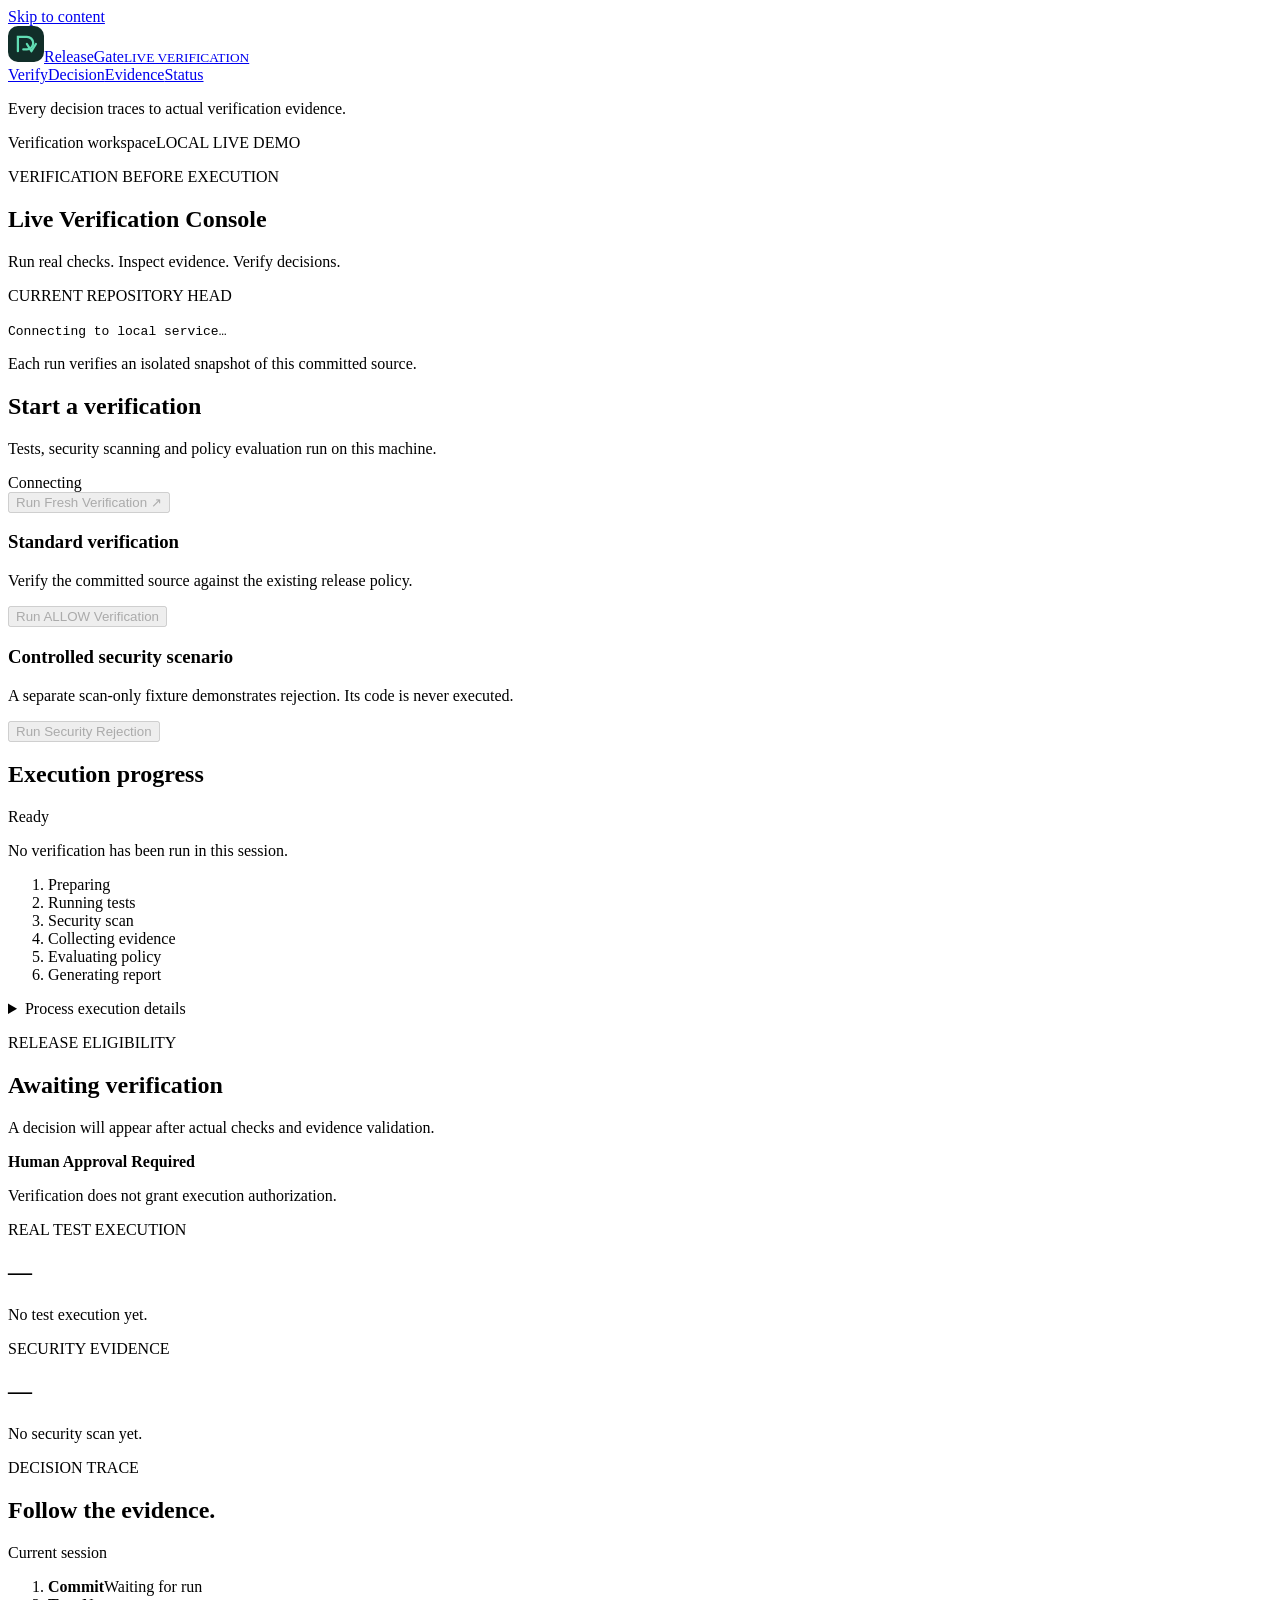
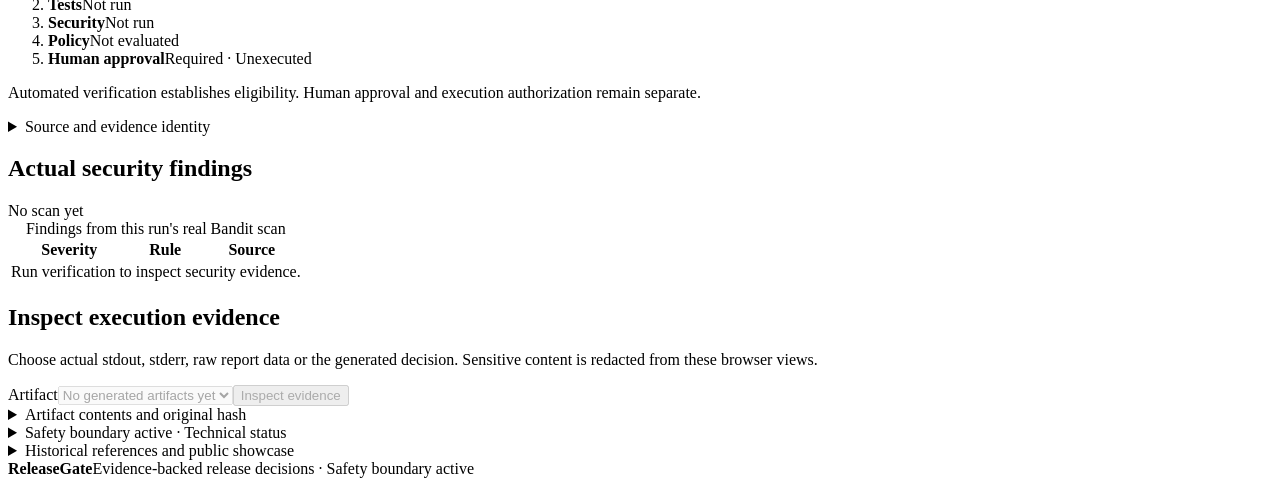
==== src/releasegate/live_assets/index.html @ 69e9468f "Add loopback live verification console with fresh evidence and guarded scenarios" ====
<!doctype html>
<html lang="en">
<head>
  <meta charset="utf-8">
  <meta name="viewport" content="width=device-width,initial-scale=1">
  <title>ReleaseGate — Live Verification Console</title>
  <link rel="icon" href="/assets/mark.svg" type="image/svg+xml">
  <link rel="stylesheet" href="/assets/base.css">
  <link rel="stylesheet" href="/assets/live.css">
  <script src="/assets/live.js" defer></script>
</head>
<body class="live-app">
<a class="skip-link" href="#live-main">Skip to content</a>
<aside class="live-sidebar">
  <a class="live-brand" href="#verification"><img src="/assets/mark.svg" width="36" height="36" alt=""><span>ReleaseGate<small>LIVE VERIFICATION</small></span></a>
  <nav aria-label="Console navigation">
    <a href="#verification">Verify</a><a href="#decision">Decision</a><a href="#evidence">Evidence</a><a href="#technical-status">Status</a>
  </nav>
  <p class="sidebar-note">Every decision traces to actual verification evidence.</p>
</aside>
<div class="live-frame">
  <header class="live-topbar"><span>Verification workspace</span><span class="live-environment">LOCAL LIVE DEMO</span></header>
  <main id="live-main" tabindex="-1">
    <section class="live-hero" id="verification" aria-labelledby="console-title">
      <div><p class="eyebrow">VERIFICATION BEFORE EXECUTION</p><h1 id="console-title">Live Verification Console</h1><p class="live-subtitle">Run real checks. Inspect evidence. Verify decisions.</p></div>
      <div class="live-repository"><p class="label">CURRENT REPOSITORY HEAD</p><code id="repository-sha">Connecting to local service…</code><p>Each run verifies an isolated snapshot of this committed source.</p></div>
    </section>
    <section class="panel live-controls" aria-labelledby="verification-title">
      <div class="live-section-heading"><div><h2 id="verification-title">Start a verification</h2><p>Tests, security scanning and policy evaluation run on this machine.</p></div><span class="live-service" id="service-status">Connecting</span></div>
      <div class="live-actions"><button id="run-fresh" class="live-primary" type="button" data-operation="allow" disabled>Run Fresh Verification <span aria-hidden="true">↗</span></button><button id="cancel-run" class="live-secondary" type="button" hidden>Cancel verification</button></div>
      <div class="live-scenarios"><div><h3>Standard verification</h3><p>Verify the committed source against the existing release policy.</p><button class="live-secondary" type="button" data-operation="allow" disabled>Run ALLOW Verification</button></div><div><h3>Controlled security scenario</h3><p>A separate scan-only fixture demonstrates rejection. Its code is never executed.</p><button class="live-secondary live-rejection" type="button" data-operation="security_rejection" disabled>Run Security Rejection</button></div></div>
      <p id="request-error" class="live-error" role="alert" hidden></p>
    </section>
    <section class="panel live-progress" aria-labelledby="progress-title">
      <div class="live-section-heading"><h2 id="progress-title">Execution progress</h2><span id="run-status" class="live-neutral">Ready</span></div>
      <p id="empty-state">No verification has been run in this session.</p>
      <ol id="progress-steps" class="live-steps" aria-label="Actual backend stages"><li data-stage="preparing">Preparing</li><li data-stage="tests">Running tests</li><li data-stage="security">Security scan</li><li data-stage="collecting">Collecting evidence</li><li data-stage="policy">Evaluating policy</li><li data-stage="report">Generating report</li></ol>
      <p id="live-announcement" class="sr-only" role="status" aria-live="polite"></p>
      <details class="live-details"><summary>Process execution details</summary><div class="table-wrap"><table class="live-findings"><caption>Actual local process records</caption><thead><tr><th scope="col">Check</th><th scope="col">Process ID</th><th scope="col">Exit code</th><th scope="col">Duration</th></tr></thead><tbody id="process-body"><tr><td colspan="4">No processes started yet.</td></tr></tbody></table></div></details>
      <dl class="live-run-meta" id="run-meta" hidden><div><dt>Run ID</dt><dd><code id="run-id">—</code></dd></div><div><dt>Started · UTC</dt><dd id="started-at">—</dd></div><div><dt>Completed · UTC</dt><dd id="finished-at">—</dd></div><div><dt>Duration</dt><dd id="duration">—</dd></div></dl>
      <p id="run-error" class="live-error" hidden></p>
    </section>
    <section id="decision" class="live-result-grid" aria-label="Current verification result">
      <article class="panel live-decision" id="decision-panel"><p class="label">RELEASE ELIGIBILITY</p><h2 id="decision-value">Awaiting verification</h2><p id="decision-summary">A decision will appear after actual checks and evidence validation.</p><ul id="decision-reasons"></ul><div class="live-human"><strong>Human Approval Required</strong><p id="next-gate">Verification does not grant execution authorization.</p></div></article>
      <div class="live-metric-stack"><article class="panel"><p class="label">REAL TEST EXECUTION</p><h2 id="test-count">—</h2><p id="test-detail">No test execution yet.</p></article><article class="panel"><p class="label">SECURITY EVIDENCE</p><h2 id="security-count">—</h2><p id="security-detail">No security scan yet.</p></article></div>
    </section>
    <section id="evidence" class="panel" aria-labelledby="chain-title"><div class="live-section-heading"><div><p class="eyebrow">DECISION TRACE</p><h2 id="chain-title">Follow the evidence.</h2></div><span id="scenario-label" class="live-neutral">Current session</span></div><ol id="evidence-chain" class="live-chain"><li><strong>Commit</strong><span id="chain-commit">Waiting for run</span></li><li><strong>Tests</strong><span id="chain-tests">Not run</span></li><li><strong>Security</strong><span id="chain-security">Not run</span></li><li><strong>Policy</strong><span id="chain-policy">Not evaluated</span></li><li class="live-human-node"><strong>Human approval</strong><span>Required · Unexecuted</span></li></ol><p class="source-note">Automated verification establishes eligibility. Human approval and execution authorization remain separate.</p>
      <details class="live-details"><summary>Source and evidence identity</summary><dl class="live-identity"><div><dt>Verified source SHA</dt><dd><code id="verified-sha">—</code></dd></div><div><dt>Evidence digest</dt><dd><code id="evidence-digest">—</code></dd></div><div><dt>Local artifact directory</dt><dd><code id="artifact-directory">—</code></dd></div></dl><p>Logs and reports below are sanitized views. Original bytes and SHA256 remain in the local run directory.</p></details>
    </section>
    <section class="panel" aria-labelledby="findings-title"><div class="live-section-heading"><h2 id="findings-title">Actual security findings</h2><span id="scan-scope" class="live-neutral">No scan yet</span></div><div class="table-wrap"><table class="live-findings"><caption>Findings from this run's real Bandit scan</caption><thead><tr><th scope="col">Severity</th><th scope="col">Rule</th><th scope="col">Source</th></tr></thead><tbody id="findings-body"><tr><td colspan="3">Run verification to inspect security evidence.</td></tr></tbody></table></div></section>
    <section class="panel" aria-labelledby="artifacts-title"><h2 id="artifacts-title">Inspect execution evidence</h2><p class="source-note">Choose actual stdout, stderr, raw report data or the generated decision. Sensitive content is redacted from these browser views.</p><div class="live-artifact-controls"><label for="artifact-choice">Artifact</label><select id="artifact-choice" disabled><option value="">No generated artifacts yet</option></select><button id="inspect-artifact" type="button" class="live-secondary" disabled>Inspect evidence</button></div><details id="artifact-inspector" class="live-details"><summary>Artifact contents and original hash</summary><p id="artifact-name">No artifact selected.</p><code id="artifact-hash">—</code><p id="artifact-redaction" class="source-note"></p><pre id="artifact-text" tabindex="0">Choose an artifact after a verification run.</pre></details></section>
    <details id="technical-status" class="panel live-details"><summary>Safety boundary active · Technical status</summary><dl class="live-technical"><div><dt>Environment</dt><dd>LOCAL</dd></div><div><dt>Verification execution</dt><dd>ENABLED</dd></div><div><dt>Production execution</dt><dd>DISABLED</dd></div><div><dt>Human approval</dt><dd>REQUIRED / UNEXECUTED</dd></div><div><dt>Execution authorization</dt><dd>execution_authorized=false</dd></div><div><dt>Verification source</dt><dd>Current committed HEAD; uncommitted edits are excluded.</dd></div></dl><p>No local verification can approve a release or dispatch a production deployment.</p></details>
    <details class="panel live-details"><summary>Historical references and public showcase</summary><p>Local Python verification is separate from GitLab Duo Agent Platform activity. This console does not start a Duo session.</p><a href="https://miku-wwl.github.io/agentic-release-gate/" target="_blank" rel="noopener noreferrer">Public showcase · static reference</a><a href="https://gitlab.com/gitlab-ai-hackathon/transcend-october-2026/43343080/showcase/-/merge_requests/1#note_4012466889" target="_blank" rel="noopener noreferrer">Historical Duo review finding</a><p>Historical advice is not a live review of this run. The historical session UI may require authenticated access.</p></details>
  </main>
  <footer class="live-footer"><strong>ReleaseGate</strong><span>Evidence-backed release decisions · Safety boundary active</span></footer>
</div>
</body>
</html>
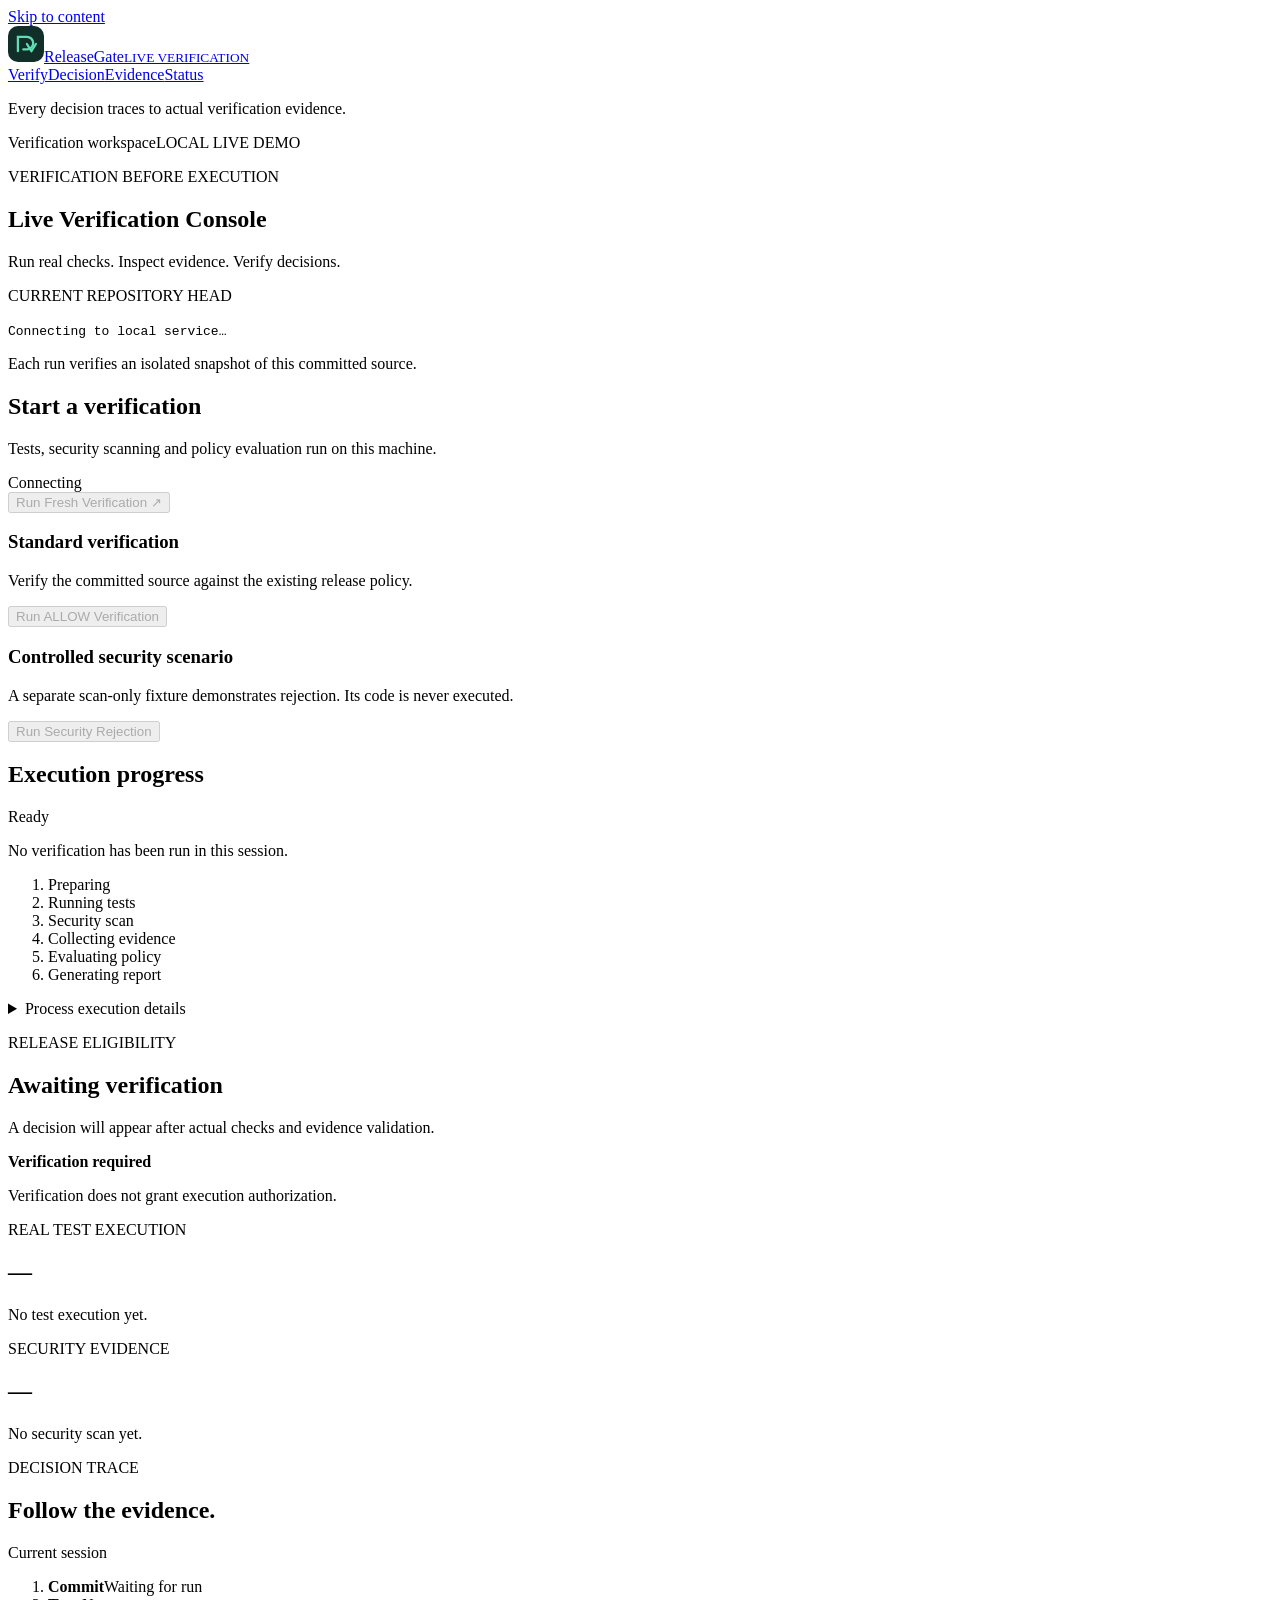
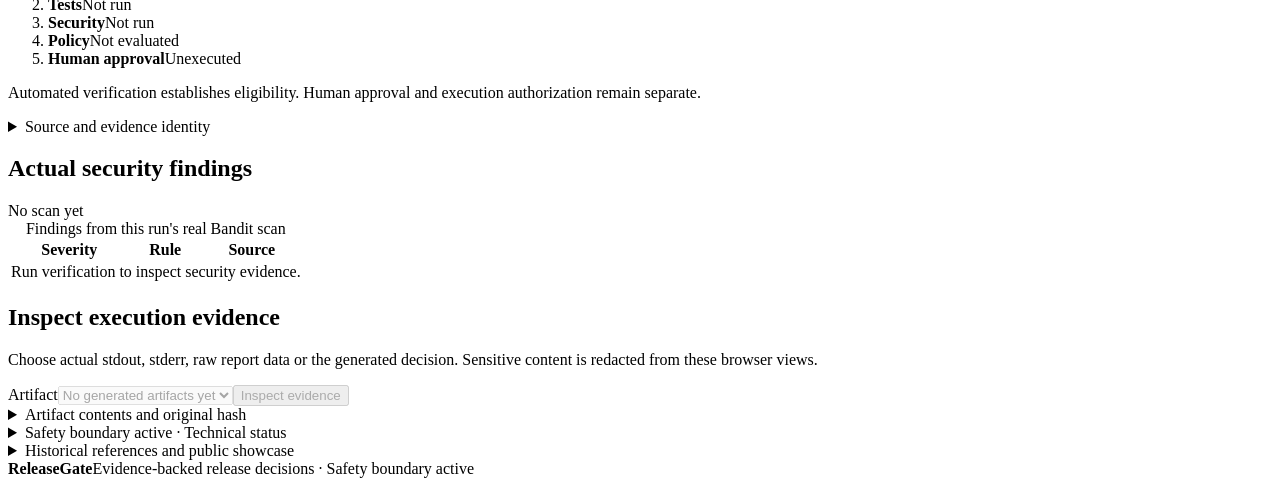
==== commit 1dde8d0a: "Clarify blocked release decisions and report security severities separately" ====
--- a/src/releasegate/live_assets/index.html
+++ b/src/releasegate/live_assets/index.html
@@ -41,10 +41,10 @@
       <p id="run-error" class="live-error" hidden></p>
     </section>
     <section id="decision" class="live-result-grid" aria-label="Current verification result">
-      <article class="panel live-decision" id="decision-panel"><p class="label">RELEASE ELIGIBILITY</p><h2 id="decision-value">Awaiting verification</h2><p id="decision-summary">A decision will appear after actual checks and evidence validation.</p><ul id="decision-reasons"></ul><div class="live-human"><strong>Human Approval Required</strong><p id="next-gate">Verification does not grant execution authorization.</p></div></article>
+      <article class="panel live-decision" id="decision-panel"><p class="label">RELEASE ELIGIBILITY</p><h2 id="decision-value">Awaiting verification</h2><p id="decision-summary">A decision will appear after actual checks and evidence validation.</p><ul id="decision-reasons"></ul><div class="live-human"><strong id="decision-gate-label">Verification required</strong><p id="next-gate">Verification does not grant execution authorization.</p></div></article>
       <div class="live-metric-stack"><article class="panel"><p class="label">REAL TEST EXECUTION</p><h2 id="test-count">—</h2><p id="test-detail">No test execution yet.</p></article><article class="panel"><p class="label">SECURITY EVIDENCE</p><h2 id="security-count">—</h2><p id="security-detail">No security scan yet.</p></article></div>
     </section>
-    <section id="evidence" class="panel" aria-labelledby="chain-title"><div class="live-section-heading"><div><p class="eyebrow">DECISION TRACE</p><h2 id="chain-title">Follow the evidence.</h2></div><span id="scenario-label" class="live-neutral">Current session</span></div><ol id="evidence-chain" class="live-chain"><li><strong>Commit</strong><span id="chain-commit">Waiting for run</span></li><li><strong>Tests</strong><span id="chain-tests">Not run</span></li><li><strong>Security</strong><span id="chain-security">Not run</span></li><li><strong>Policy</strong><span id="chain-policy">Not evaluated</span></li><li class="live-human-node"><strong>Human approval</strong><span>Required · Unexecuted</span></li></ol><p class="source-note">Automated verification establishes eligibility. Human approval and execution authorization remain separate.</p>
+    <section id="evidence" class="panel" aria-labelledby="chain-title"><div class="live-section-heading"><div><p class="eyebrow">DECISION TRACE</p><h2 id="chain-title">Follow the evidence.</h2></div><span id="scenario-label" class="live-neutral">Current session</span></div><ol id="evidence-chain" class="live-chain"><li><strong>Commit</strong><span id="chain-commit">Waiting for run</span></li><li><strong>Tests</strong><span id="chain-tests">Not run</span></li><li><strong>Security</strong><span id="chain-security">Not run</span></li><li><strong>Policy</strong><span id="chain-policy">Not evaluated</span></li><li class="live-human-node"><strong>Human approval</strong><span id="chain-human">Unexecuted</span></li></ol><p class="source-note">Automated verification establishes eligibility. Human approval and execution authorization remain separate.</p>
       <details class="live-details"><summary>Source and evidence identity</summary><dl class="live-identity"><div><dt>Verified source SHA</dt><dd><code id="verified-sha">—</code></dd></div><div><dt>Evidence digest</dt><dd><code id="evidence-digest">—</code></dd></div><div><dt>Local artifact directory</dt><dd><code id="artifact-directory">—</code></dd></div></dl><p>Logs and reports below are sanitized views. Original bytes and SHA256 remain in the local run directory.</p></details>
     </section>
     <section class="panel" aria-labelledby="findings-title"><div class="live-section-heading"><h2 id="findings-title">Actual security findings</h2><span id="scan-scope" class="live-neutral">No scan yet</span></div><div class="table-wrap"><table class="live-findings"><caption>Findings from this run's real Bandit scan</caption><thead><tr><th scope="col">Severity</th><th scope="col">Rule</th><th scope="col">Source</th></tr></thead><tbody id="findings-body"><tr><td colspan="3">Run verification to inspect security evidence.</td></tr></tbody></table></div></section>
